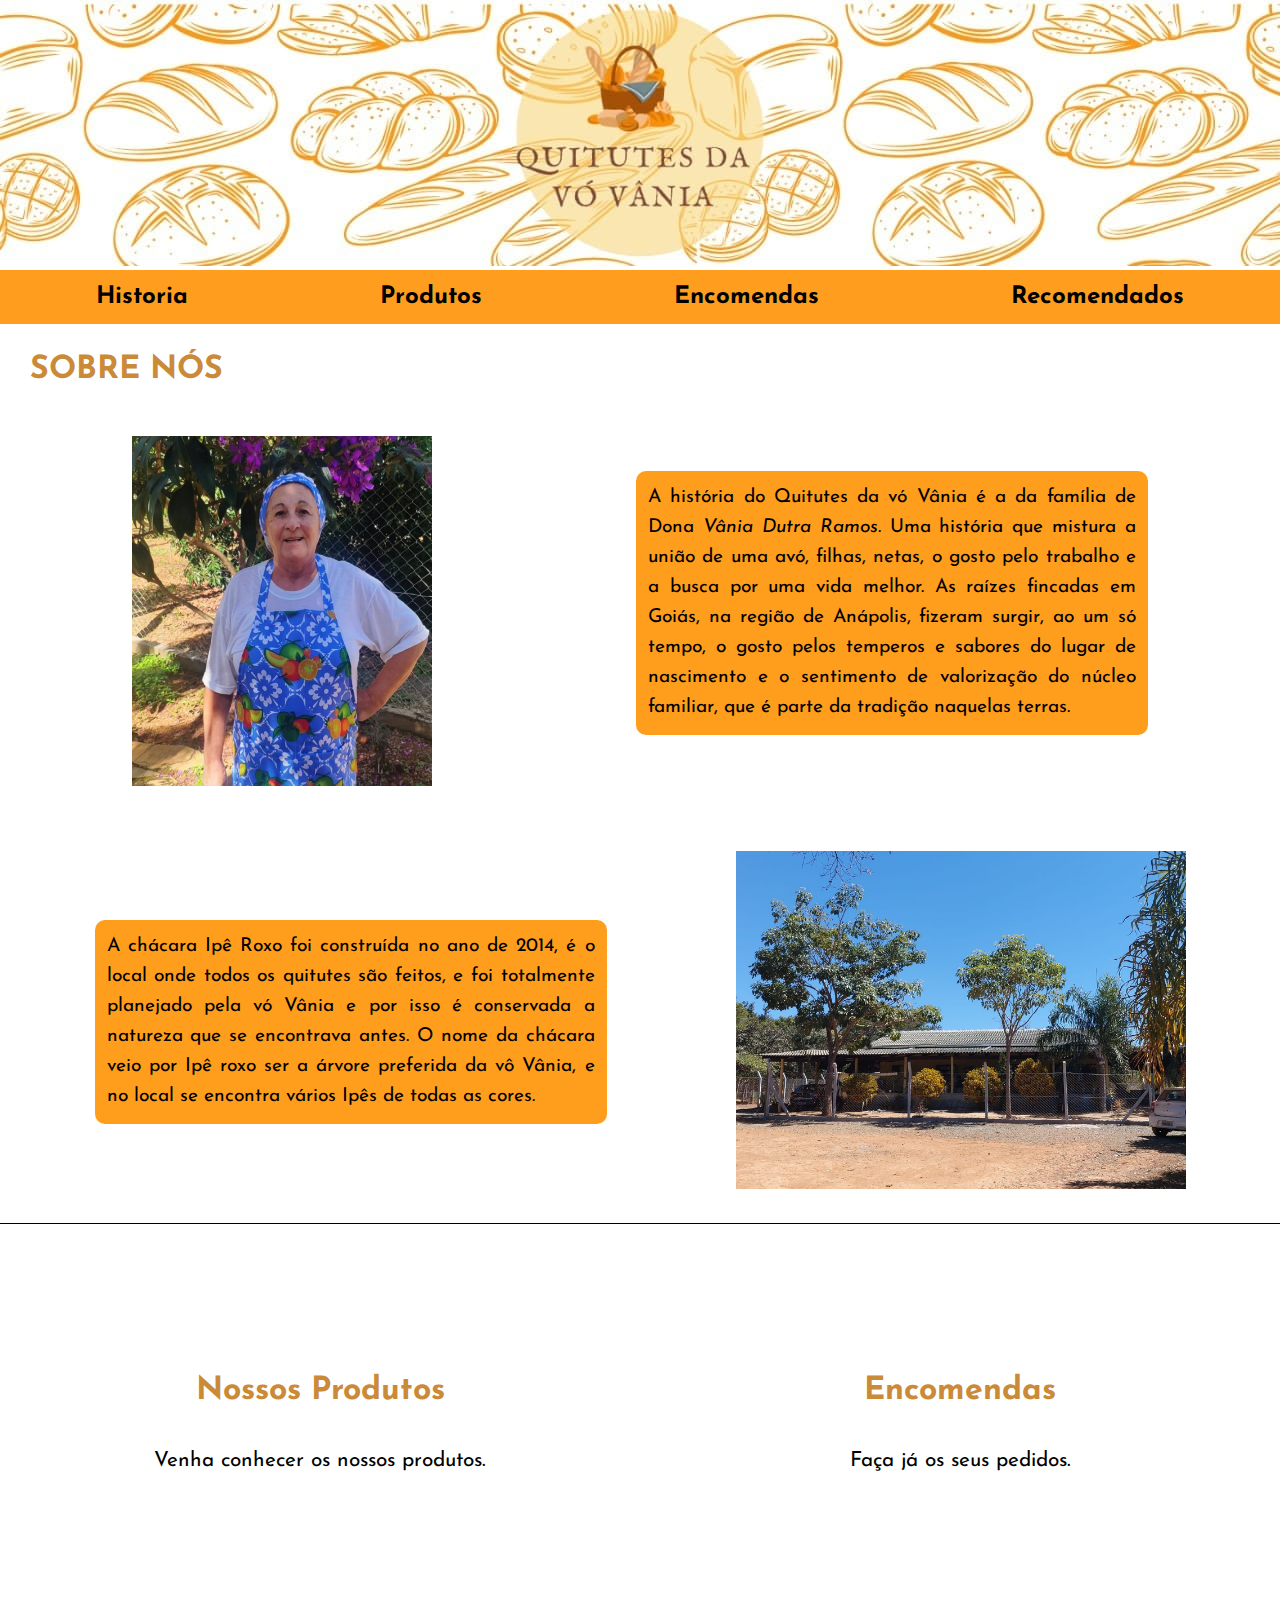
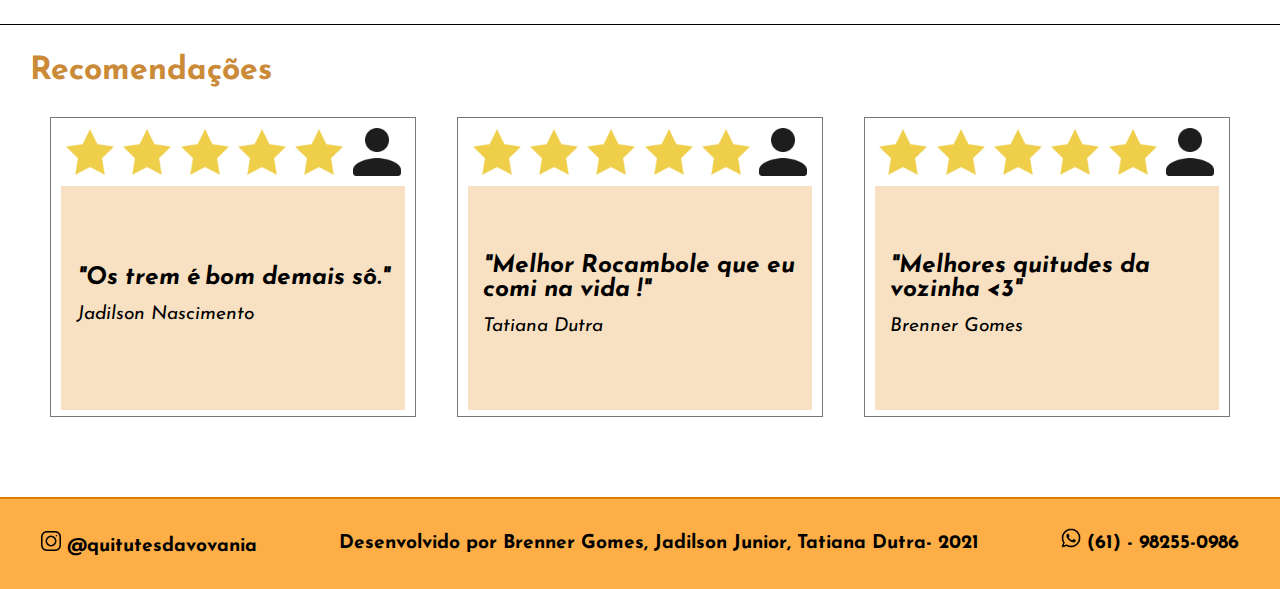
==== Projeto Final/Html/index.html @ 532efa0a "Projeto Final CPI 1" ====
<!DOCTYPE html>
<html lang="pt-br">
<head>
    <meta charset="UTF-8">
    <title>Quitutes da Vó Vânia </title>
    <link rel="stylesheet" type="text/css" href="../Css/estilo_index.css">
</head>
<body>
    <header>
        <img id="banner" src="../midias/banner.jpeg"> 
    </header>
    <nav id="menu">
        <a href="../Html/index.html">Historia</a>
        <a href="../Html/Produtos.html">Produtos</a>
        <a href="../Html/form.html#titulo">Encomendas</a>
        <a href="#recomenda">Recomendados</a>
    </nav>
    <section>
        
        <article id="sobre">
                <h2>SOBRE NÓS</h2>
                <div id="bloco1">
                    <div id="cx-img">
                        <img class="img-vovania" src="../midias/img7.jpeg"  alt="imagem da vó vânia">
                    </div>
                    <div class="card-txt">
                        <p>A história do Quitutes da vó Vânia é a da família de Dona <em>Vânia Dutra Ramos</em>. Uma história que mistura a união de uma avó, filhas, netas, o gosto pelo trabalho e a busca por uma vida melhor. As raízes fincadas em Goiás, na região de Anápolis, fizeram surgir, ao um só tempo, o gosto pelos temperos e sabores do lugar de nascimento e o sentimento de valorização do núcleo familiar, que é parte da tradição naquelas terras.<p>
                    </div>
                </div>
                <div id="bloco2">
                    <div class="card-txt">
                        <p>A chácara Ipê Roxo foi construída no ano de 2014, é o local onde todos os quitutes são feitos, e foi totalmente planejado pela vó Vânia e por isso é conservada a natureza que se encontrava antes.
                            O nome da chácara veio por Ipê roxo ser a árvore preferida da vô Vânia, e no local se encontra vários Ipês de todas as cores.<p>
                    </div>
                    <div id="cx-img">
                        <img id="img1" src="../midias/chac.jpeg"  alt="imagem da vó vânia">
                    </div>
                </div>
        </article>
        <article id="pro_enc"> 
           <div id="pro">
                <h2> Nossos Produtos </h2>
                <a href="../Html/Produtos.html#recomenda" > Venha conhecer os nossos produtos. </a>
           </div>
           <div id="enc">
                <h2> Encomendas </h2>
                <a href="../Html/form.html#titulo" > Faça já os seus pedidos. </a>
            </div>
        </article>
        <article id="recomenda">
            <h2>Recomendações</h2>
            <main id="cx">
                <div id="cm1">
                    <div id="est"> 
                        <img src="../midias/estrela.png">
                        <img src="../midias/estrela.png">
                        <img src="../midias/estrela.png">
                        <img src="../midias/estrela.png">
                        <img src="../midias/estrela.png">
                        <img src="../midias/pes1.png">
                    </div>
                    <div id="cxt">
                        <div id="txt">
                            <h3>"Os trem é bom demais sô."</h3>
                            <p>Jadilson Nascimento</p>
                        </div>
                    </div>
                    
                </div>
                <div id="cm2">
                    <div id="est"> 
                        <img src="../midias/estrela.png">
                        <img src="../midias/estrela.png">
                        <img src="../midias/estrela.png">
                        <img src="../midias/estrela.png">
                        <img src="../midias/estrela.png">
                        <img src="../midias/pes1.png">
                    </div>
                    <div id="cxt">
                        <div id="txt">
                            <h3>"Melhor Rocambole que eu comi na vida !"</h3>
                            <p>Tatiana Dutra</p>
                        </div>
                    </div>
                </div>
                <div id="cm3">
                    <div id="est"> 
                        <img src="../midias/estrela.png">
                        <img src="../midias/estrela.png">
                        <img src="../midias/estrela.png">
                        <img src="../midias/estrela.png">
                        <img src="../midias/estrela.png">
                        <img src="../midias/pes1.png">
                    </div>
                    <div id="cxt">
                        <div id="txt">
                            <h3>"Melhores quitudes da vozinha <3"</h3>
                            <p>Brenner Gomes</p>
                        </div>
                    </div>
                </div>
            </main>
        </article>
    </section>
    <footer>
        <a href="https://www.instagram.com/quitutesdavovania/">  <img src="../midias/img8.png"> @quitutesdavovania </a>
        <p> Desenvolvido por <a href="https://www.instagram.com/brenner_gomees ">Brenner Gomes,</a> 
            <a href="https://www.instagram.com/juniorcruzjr/">Jadilson Junior,</a>
            <a href="https://www.instagram.com/tdrcmelo/ ">Tatiana Dutra</a>- 2021 </p> 
        <p><img src="../midias/whatsapp.png"> (61) - 98255-0986 </p>
    </footer> 
</body>
</html>
---- Projeto Final/Css/estilo_index.css ----
@import url('https://fonts.googleapis.com/css2?family=Josefin+Sans:wght@300&display=swap');

*{
    margin:0px;
    padding: 0px;
}

header img {
    width: 100%;  
}

section{
    display: flex;
    flex-wrap: wrap;
    width:100%;
    height: 100%;
}

#menu{
    display: flex;
    justify-content: space-around;
    align-items: center;
    font-family: 'Josefin Sans', sans-serif;
    font-size: 1.5rem;
    background: #FF9E1E;
    width: 100%;
    height: 6vh;
}

#menu a{
    text-decoration: none;
    color: #000;
    font-weight: bold;
}

#menu a:hover{
    color: #FFF;
    text-decoration: underline;
}

#sobre{ 
	width: 100%;
    box-sizing: border-box;
    background-color: #fff;
    display: flex;
    flex-wrap: wrap;
    padding: 30px;
}

#bloco1, #bloco2{
    display: flex;
    justify-content: space-around;
    align-items: center;
}

#bloco1{
    margin-bottom: 5%;
}

h2{
    font-family: 'Josefin Sans', sans-serif;
    font-size: 2rem;
    color: #CA8A37;
    margin-bottom: 30px;
}

p{
    font-family: 'Josefin Sans', sans-serif;
    font-size: 1.2rem ;
    text-align: justify;
    line-height: 30px;
    color: black; 
}

.card-txt{
 	background-color: #FF9D1D;
    padding: 12px;
    width: 40%;
    border-radius: 10px;
}

.img-vovania{
	width: 300px;	
	height: 350px;
	padding-top: 20px;	
}

#img1{
    width: 450px;
}
/*  */
#pro_enc{
    display:flex;
    width: 100%;
    height: 400px;
    border-top: 1px solid #000;
    border-bottom: 1px solid #000;
}

#pro, #enc{
    display: flex;
    width: 50%;
    height: 100%;
    align-items:center;
    justify-content: center;
    font-family: 'Josefin Sans', sans-serif;
    flex-wrap: wrap;
    font-size: 1.3rem;
}

#pro h2, #enc h2{
    margin-bottom: -15vh;
    cursor:default;
}

#pro a, #enc a{
    text-decoration: none;
    text-align: center;
    height: 20px;
    color: #000;
    width: 100%;
    margin-top: -20%;
}

#pro:hover, #enc:hover{
    background-color: #ffb5557c;
} 

#pro a:hover, #enc a:hover{
    text-decoration: underline;
} 

#recomenda{
    display: block;
    width: 100%;
    height: auto;
    font-family: 'Josefin Sans', sans-serif;
    font-size: 1.2rem;
    padding: 30px;
}

#cx{
    display: flex;
    width: 100%;
    font-family: 'Josefin Sans', sans-serif;
    font-size: 1.2rem;
    justify-content: space-around;
    margin-top: 20px;
}

#cm1, #cm2, #cm3{
    display: flex;
    width: 30%;
    height: 300px; 
    font-family: 'Josefin Sans', sans-serif;
    flex-wrap: wrap;
    font-size: 1.3rem;
    padding: 10px;
    border: 1px solid #777;
    box-sizing: border-box;
}

#cxt{
    width: 100%;
    height: 70%;
    display: flex;
    justify-content: center;
    align-items: center;
    background-color: #F8E0C2;
    padding: 15px;
}

#est{
    display: flex;
    padding-bottom:10px ;
    justify-content:space-around;
}

#est img{
    width: 14%;
    box-sizing: border-box;
}

#txt{
    font-style: italic;
}

#txt p{
    margin-top: 10px;
}

footer{
    display: flex;
    align-items: center;
	justify-content: space-around;
    font-family: 'Josefin Sans', sans-serif;
    font-size: 1.2rem;
	height: 10vh;
    margin-top: 50px;
    background:#FDAE46 ;
	font-weight: bold ;
    border-top: 2px solid #DD7D00;
}

footer a{
	text-decoration: none;
	color: #000;
}

footer img{
    width: 20px;
}
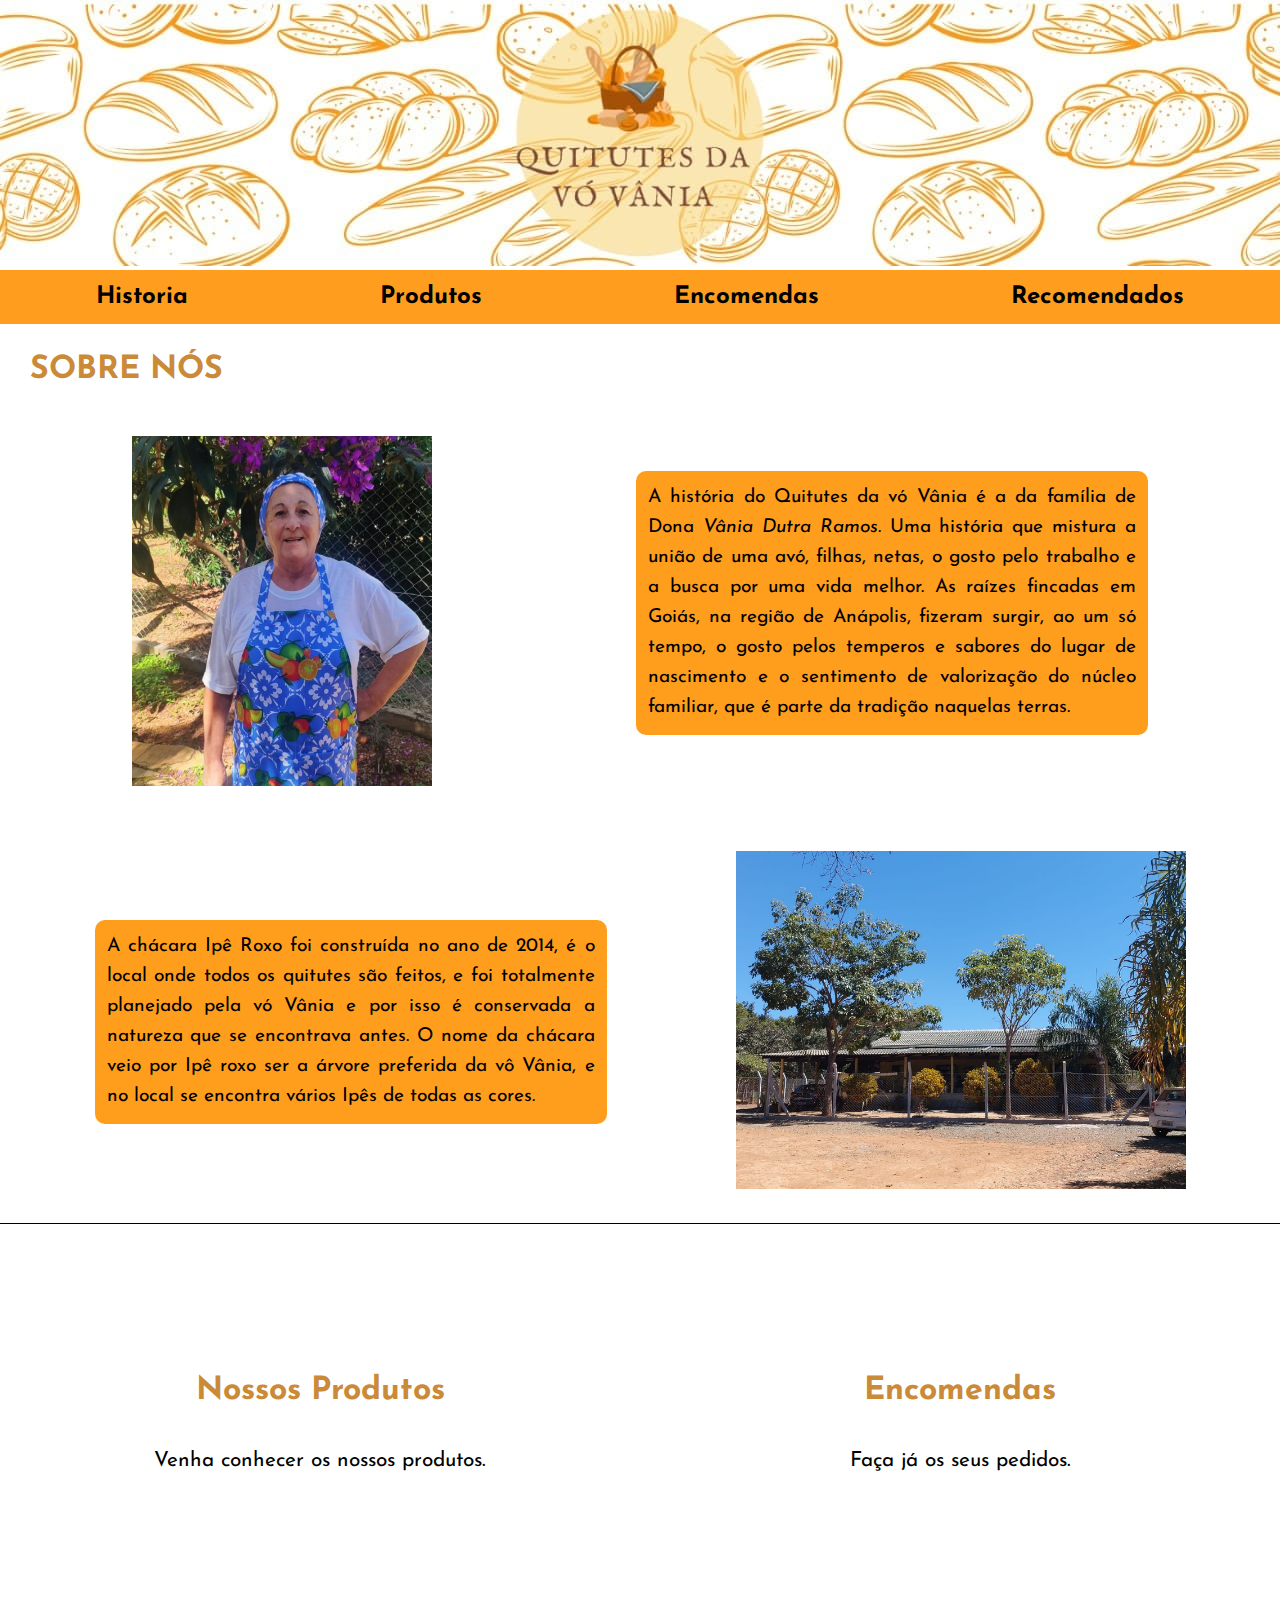
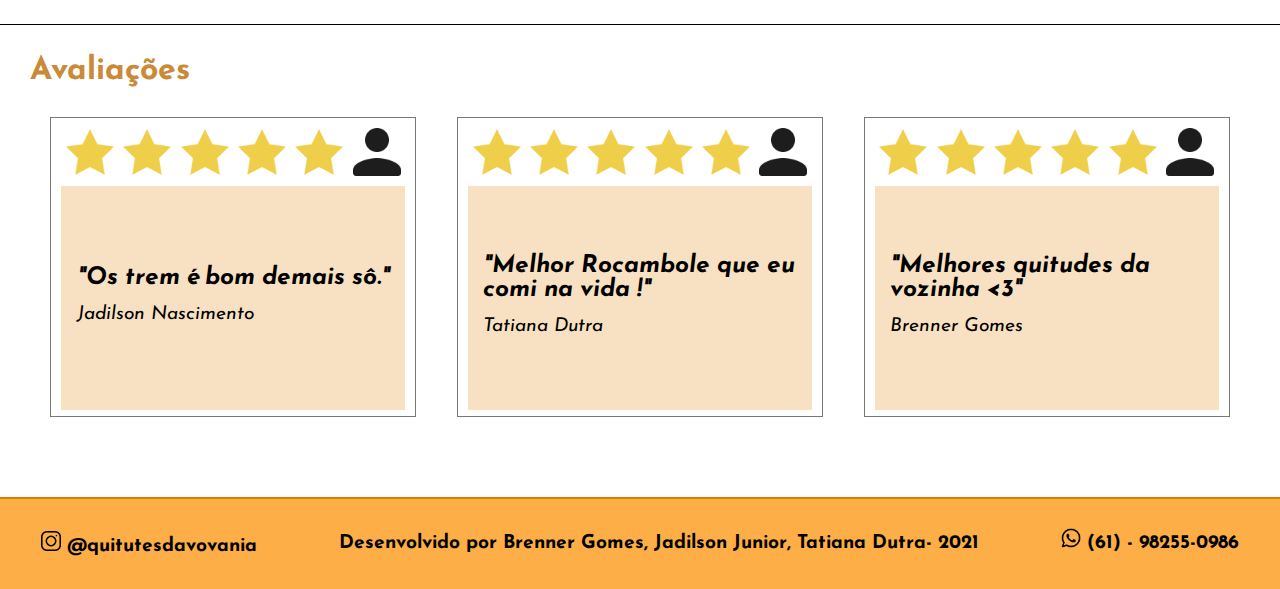
==== commit 9458eeda: "Update index.html" ====
--- a/Projeto Final/Html/index.html
+++ b/Projeto Final/Html/index.html
@@ -48,7 +48,7 @@
             </div>
         </article>
         <article id="recomenda">
-            <h2>Recomendações</h2>
+            <h2>Avaliações</h2>
             <main id="cx">
                 <div id="cm1">
                     <div id="est"> 
@@ -110,4 +110,4 @@
         <p><img src="../midias/whatsapp.png"> (61) - 98255-0986 </p>
     </footer> 
 </body>
-</html>+</html>
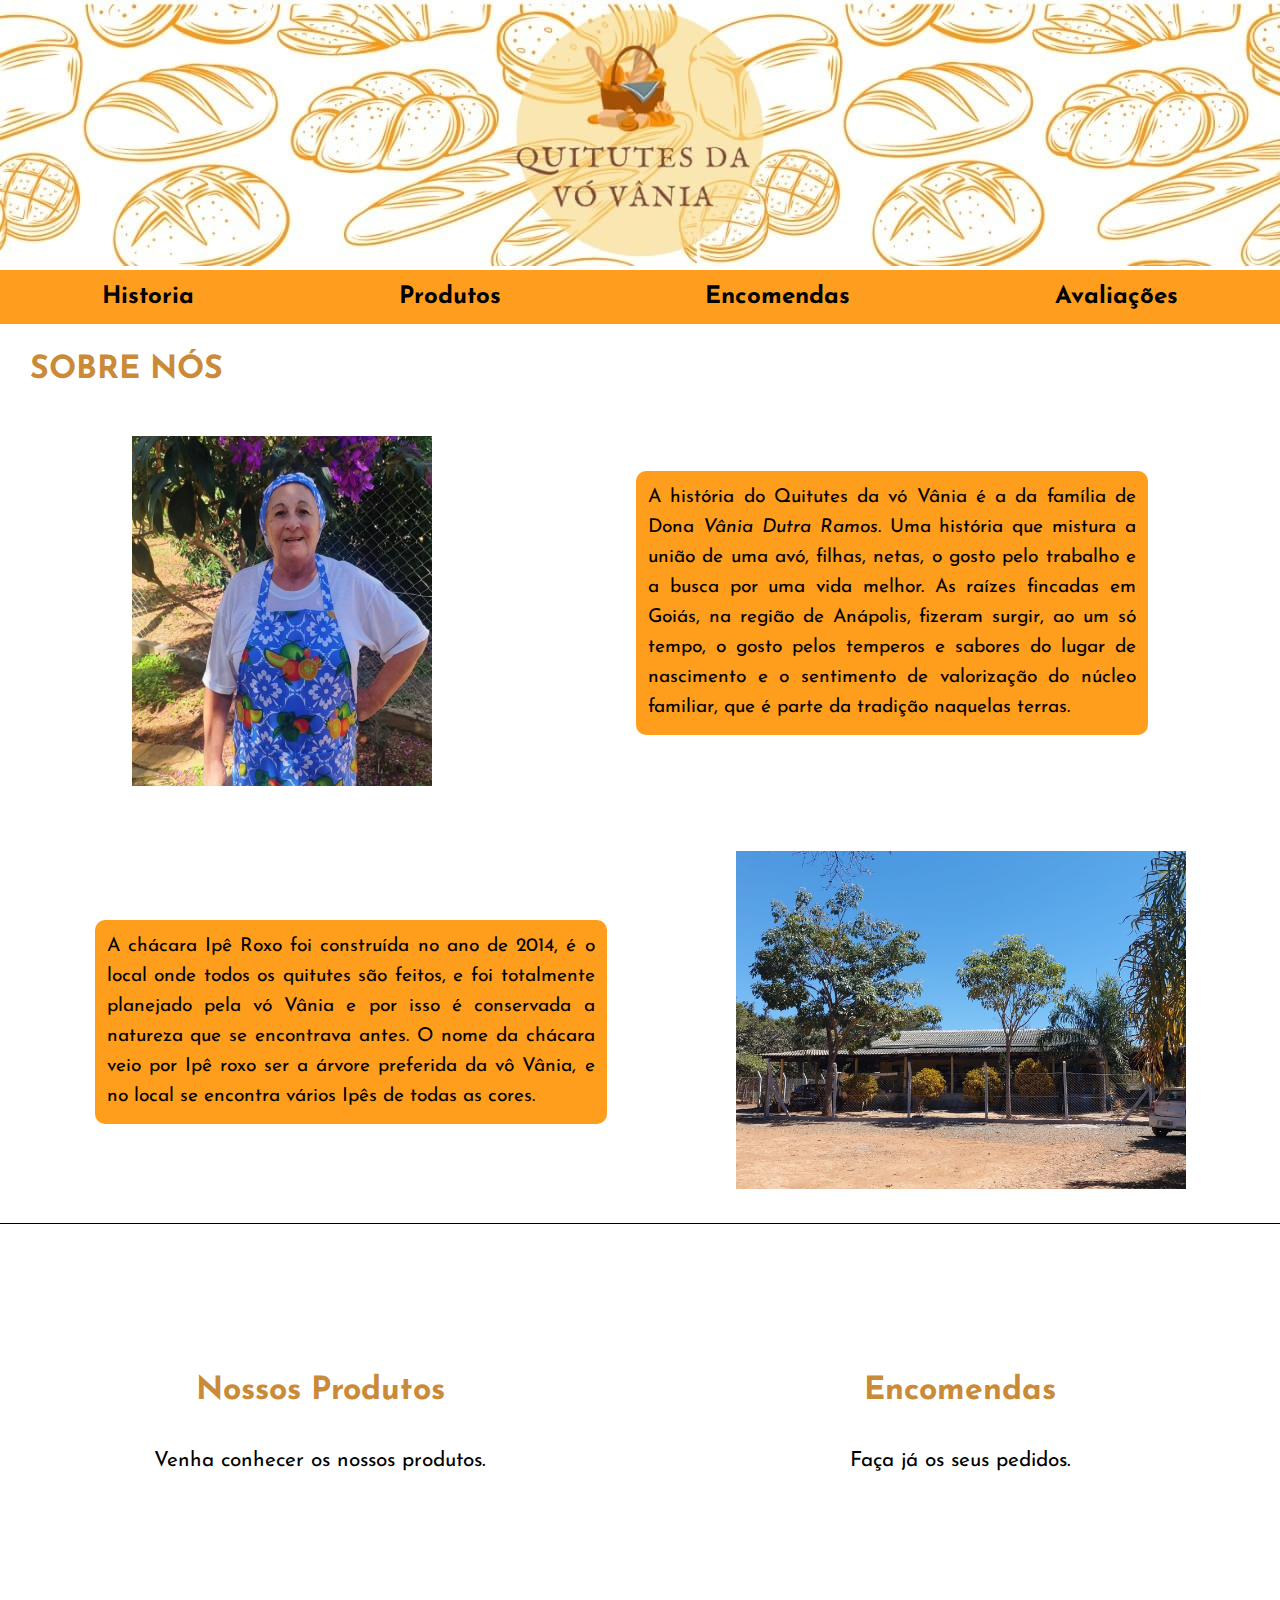
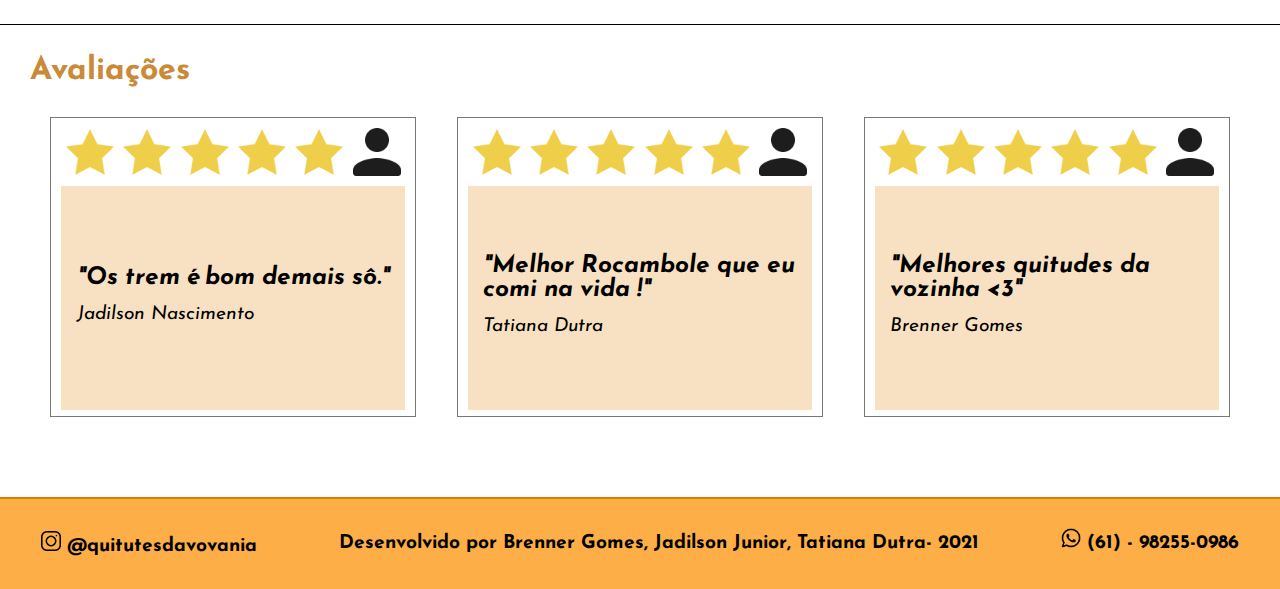
==== commit c0852115: "Mudei o texto do menu" ====
--- a/Projeto Final/Html/index.html
+++ b/Projeto Final/Html/index.html
@@ -13,7 +13,7 @@
         <a href="../Html/index.html">Historia</a>
         <a href="../Html/Produtos.html">Produtos</a>
         <a href="../Html/form.html#titulo">Encomendas</a>
-        <a href="#recomenda">Recomendados</a>
+        <a href="#recomenda">Avaliações</a>
     </nav>
     <section>
         
